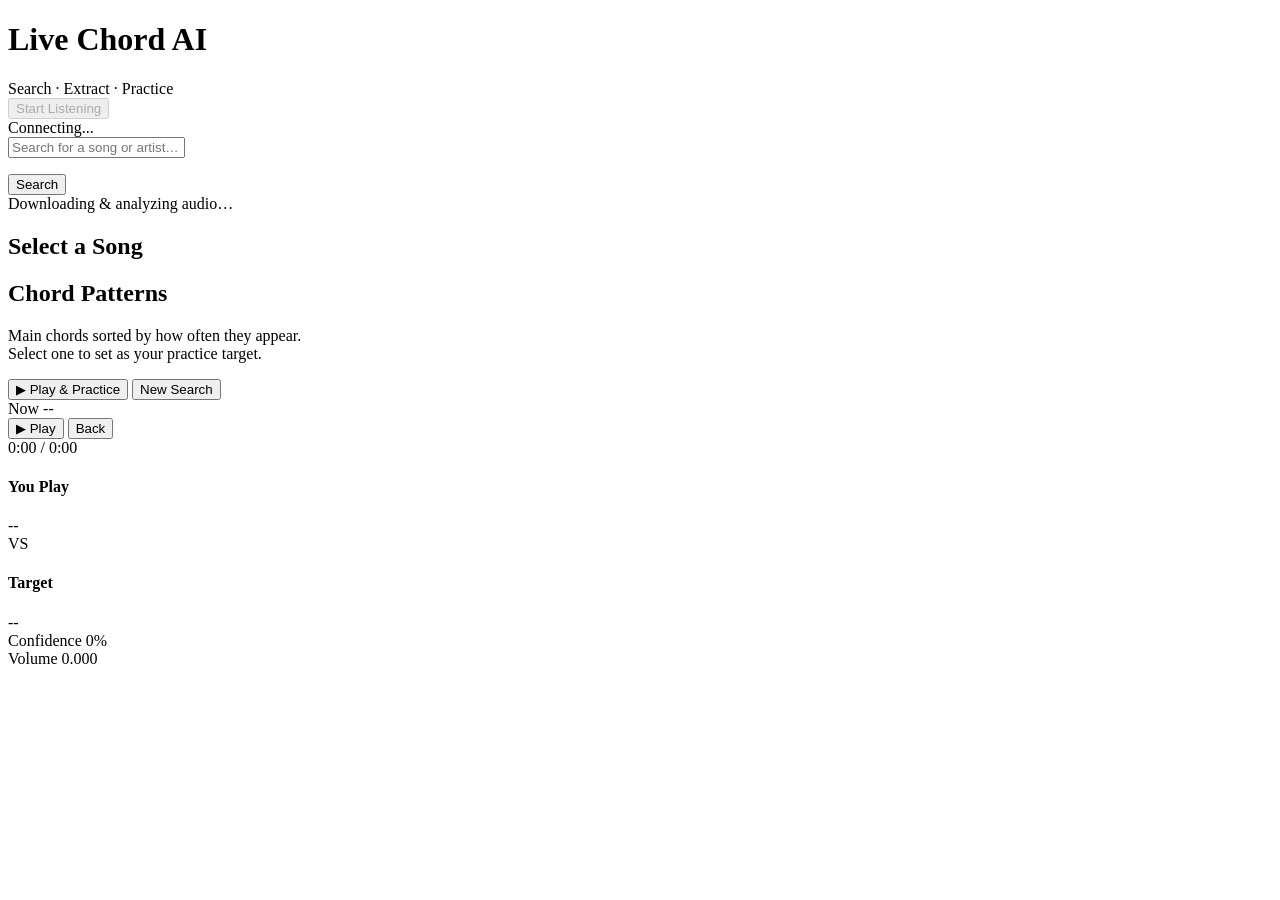
==== static/index.html @ 3582e647 "Restore YouTube retrieval; template+Viterbi chord decoding - Remove local MP3 upload path (route, UI" ====
<!DOCTYPE html>
<html lang="en">
<head>
    <meta charset="UTF-8">
    <meta name="viewport" content="width=device-width, initial-scale=1.0">
    <title>Live Chord AI</title>
    <link rel="preconnect" href="https://fonts.googleapis.com">
    <link rel="preconnect" href="https://fonts.gstatic.com" crossorigin>
    <link href="https://fonts.googleapis.com/css2?family=Outfit:wght@300;500;700&display=swap" rel="stylesheet">
    <link rel="stylesheet" href="static/styles.css?v=8">
</head>
<body>
    <div class="background-elements">
        <div class="blob top-left"></div>
        <div class="blob bottom-right"></div>
    </div>

    <div class="container">
        <header>
            <div class="brand">
                <h1>Live Chord AI</h1>
                <span class="subtitle">Search · Extract · Practice</span>
            </div>
            <div class="header-controls">
                <div class="eq-icon" id="eq-icon">
                    <div class="eq-bar"></div>
                    <div class="eq-bar"></div>
                    <div class="eq-bar"></div>
                    <div class="eq-bar"></div>
                </div>
                <button id="mic-toggle" class="btn primary disabled hidden" disabled>Start Listening</button>
                <div class="status">
                    <div class="status-indicator"></div>
                    <span id="connection-status">Connecting...</span>
                </div>
            </div>
        </header>

        <section class="search-panel glass-panel" id="search-section">
            <div class="search-bar">
                <div class="autocomplete-wrapper">
                    <input type="text" id="song-input" placeholder="Search for a song or artist…" autocomplete="off" />
                    <ul id="autocomplete-list" class="autocomplete-items hidden"></ul>
                </div>
                <button id="search-btn" class="btn action">Search</button>
            </div>
            <div id="loading-container" class="hidden">
                <div class="spinner"></div>
                <span id="loading-text">Downloading &amp; analyzing audio…</span>
            </div>
        </section>

        <section class="results-panel glass-panel hidden" id="results-section">
            <h2>Select a Song</h2>
            <ul id="results-list" class="results-list"></ul>
        </section>

        <section class="overview-panel glass-panel hidden" id="overview-section">
            <h2>Chord Patterns</h2>
            <p class="subtitle">Main chords sorted by how often they appear.<br>Select one to set as your practice target.</p>
            <div id="chord-grid" class="chord-grid"></div>
            <div class="overview-actions">
                <button id="practice-btn" class="btn action glow-btn">▶ Play &amp; Practice</button>
                <button id="new-search-btn" class="btn danger">New Search</button>
            </div>
        </section>

        <section class="timeline-section glass-panel hidden" id="timeline-section">
            <div class="timeline-header">
                <div class="now-playing">
                    <span class="now-label">Now</span>
                    <span class="now-chord" id="now-chord">--</span>
                </div>
                <div class="timeline-controls">
                    <button id="play-pause-btn" class="btn action">▶ Play</button>
                    <button id="back-to-overview-btn" class="btn danger">Back</button>
                </div>
                <span class="time-display" id="time-display">0:00 / 0:00</span>
            </div>

            <div class="timeline-track" id="timeline-track">
                <div class="playhead" id="playhead"></div>
            </div>

            <audio id="audio-player"></audio>

            <div class="practice-row">
                <div class="practice-box" id="player-box">
                    <h4>You Play</h4>
                    <div class="practice-chord" id="current-chord">--</div>
                </div>
                <div class="practice-vs">VS</div>
                <div class="practice-box" id="target-box">
                    <h4>Target</h4>
                    <div class="practice-chord" id="target-chord">--</div>
                </div>
            </div>

            <div class="metrics">
                <div class="metric">
                    <span class="label">Confidence</span>
                    <span id="confidence-val" class="value">0%</span>
                </div>
                <div class="metric">
                    <span class="label">Volume</span>
                    <span id="volume-val" class="value">0.000</span>
                </div>
            </div>
        </section>
    </div>

    <script src="static/script.js?v=8"></script>
</body>
</html>
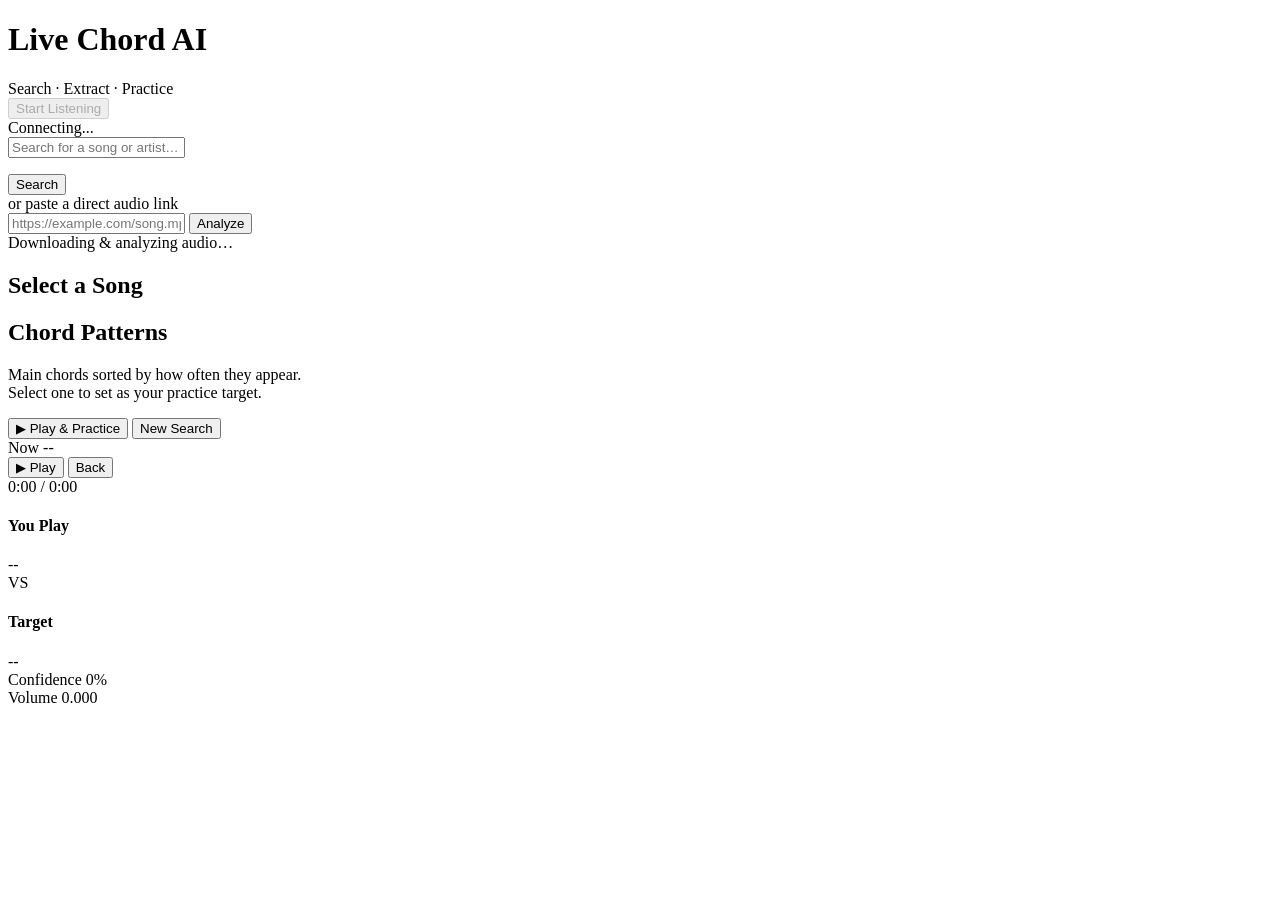
==== commit 29a0eb89: "Add direct-URL audio pathway (POST /api/from-url) YouTube is unreachable from the HF Space (TLS to w" ====
--- a/static/index.html
+++ b/static/index.html
@@ -7,7 +7,7 @@
     <link rel="preconnect" href="https://fonts.googleapis.com">
     <link rel="preconnect" href="https://fonts.gstatic.com" crossorigin>
     <link href="https://fonts.googleapis.com/css2?family=Outfit:wght@300;500;700&display=swap" rel="stylesheet">
-    <link rel="stylesheet" href="static/styles.css?v=8">
+    <link rel="stylesheet" href="static/styles.css?v=9">
 </head>
 <body>
     <div class="background-elements">
@@ -43,6 +43,13 @@
                     <ul id="autocomplete-list" class="autocomplete-items hidden"></ul>
                 </div>
                 <button id="search-btn" class="btn action">Search</button>
+            </div>
+            <div class="url-bar">
+                <span class="url-hint">or paste a direct audio link</span>
+                <div class="url-row">
+                    <input type="url" id="url-input" placeholder="https://example.com/song.mp3" autocomplete="off" />
+                    <button id="url-btn" class="btn action">Analyze</button>
+                </div>
             </div>
             <div id="loading-container" class="hidden">
                 <div class="spinner"></div>
@@ -109,6 +116,6 @@
         </section>
     </div>
 
-    <script src="static/script.js?v=8"></script>
+    <script src="static/script.js?v=9"></script>
 </body>
 </html>
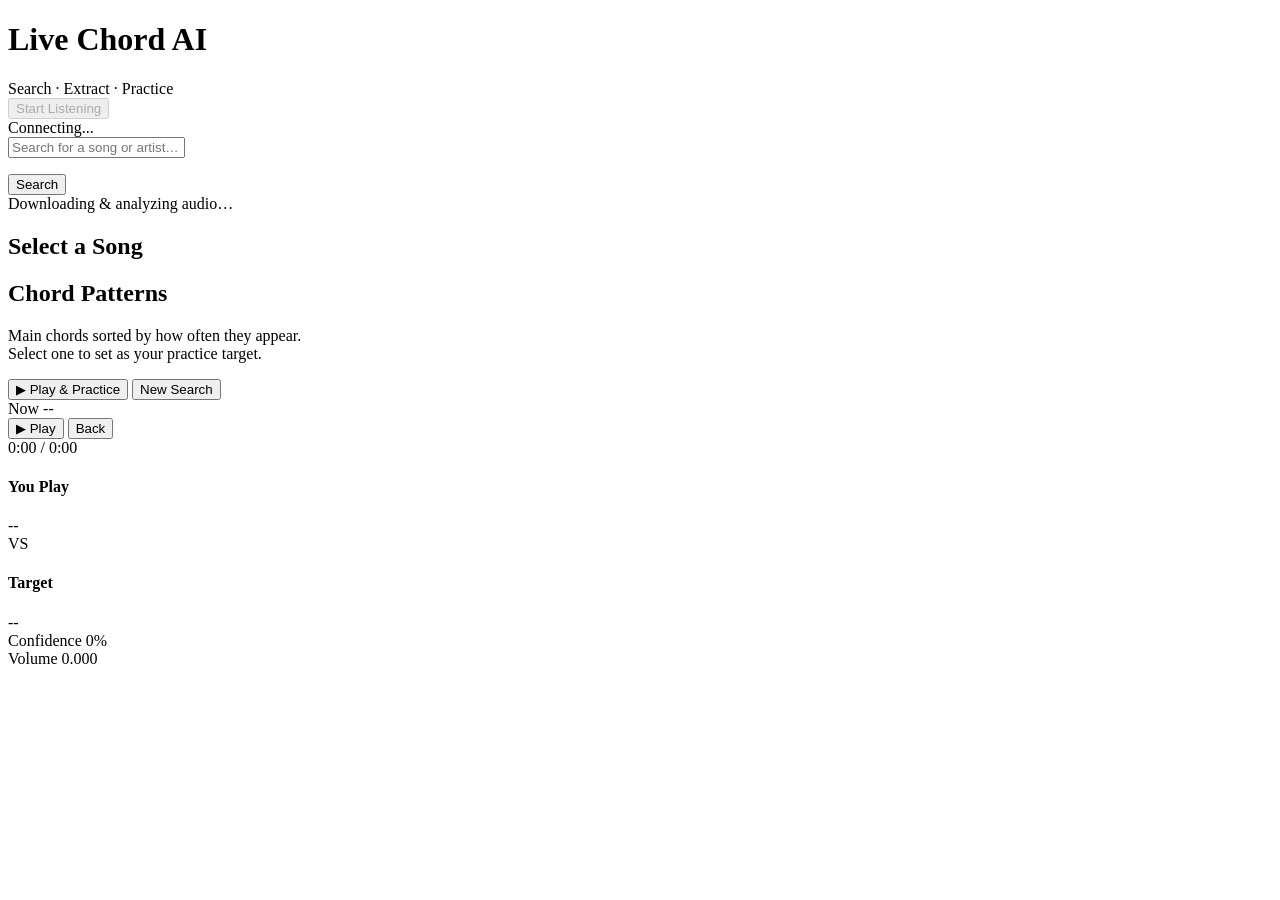
==== commit 28b11e9b: "Remove the paste-a-link UI and dead file-upload leftovers The search box is the only entry point now" ====
--- a/static/index.html
+++ b/static/index.html
@@ -7,7 +7,7 @@
     <link rel="preconnect" href="https://fonts.googleapis.com">
     <link rel="preconnect" href="https://fonts.gstatic.com" crossorigin>
     <link href="https://fonts.googleapis.com/css2?family=Outfit:wght@300;500;700&display=swap" rel="stylesheet">
-    <link rel="stylesheet" href="static/styles.css?v=9">
+    <link rel="stylesheet" href="static/styles.css?v=12">
 </head>
 <body>
     <div class="background-elements">
@@ -43,13 +43,6 @@
                     <ul id="autocomplete-list" class="autocomplete-items hidden"></ul>
                 </div>
                 <button id="search-btn" class="btn action">Search</button>
-            </div>
-            <div class="url-bar">
-                <span class="url-hint">or paste a direct audio link</span>
-                <div class="url-row">
-                    <input type="url" id="url-input" placeholder="https://example.com/song.mp3" autocomplete="off" />
-                    <button id="url-btn" class="btn action">Analyze</button>
-                </div>
             </div>
             <div id="loading-container" class="hidden">
                 <div class="spinner"></div>
@@ -116,6 +109,6 @@
         </section>
     </div>
 
-    <script src="static/script.js?v=9"></script>
+    <script src="static/script.js?v=12"></script>
 </body>
 </html>
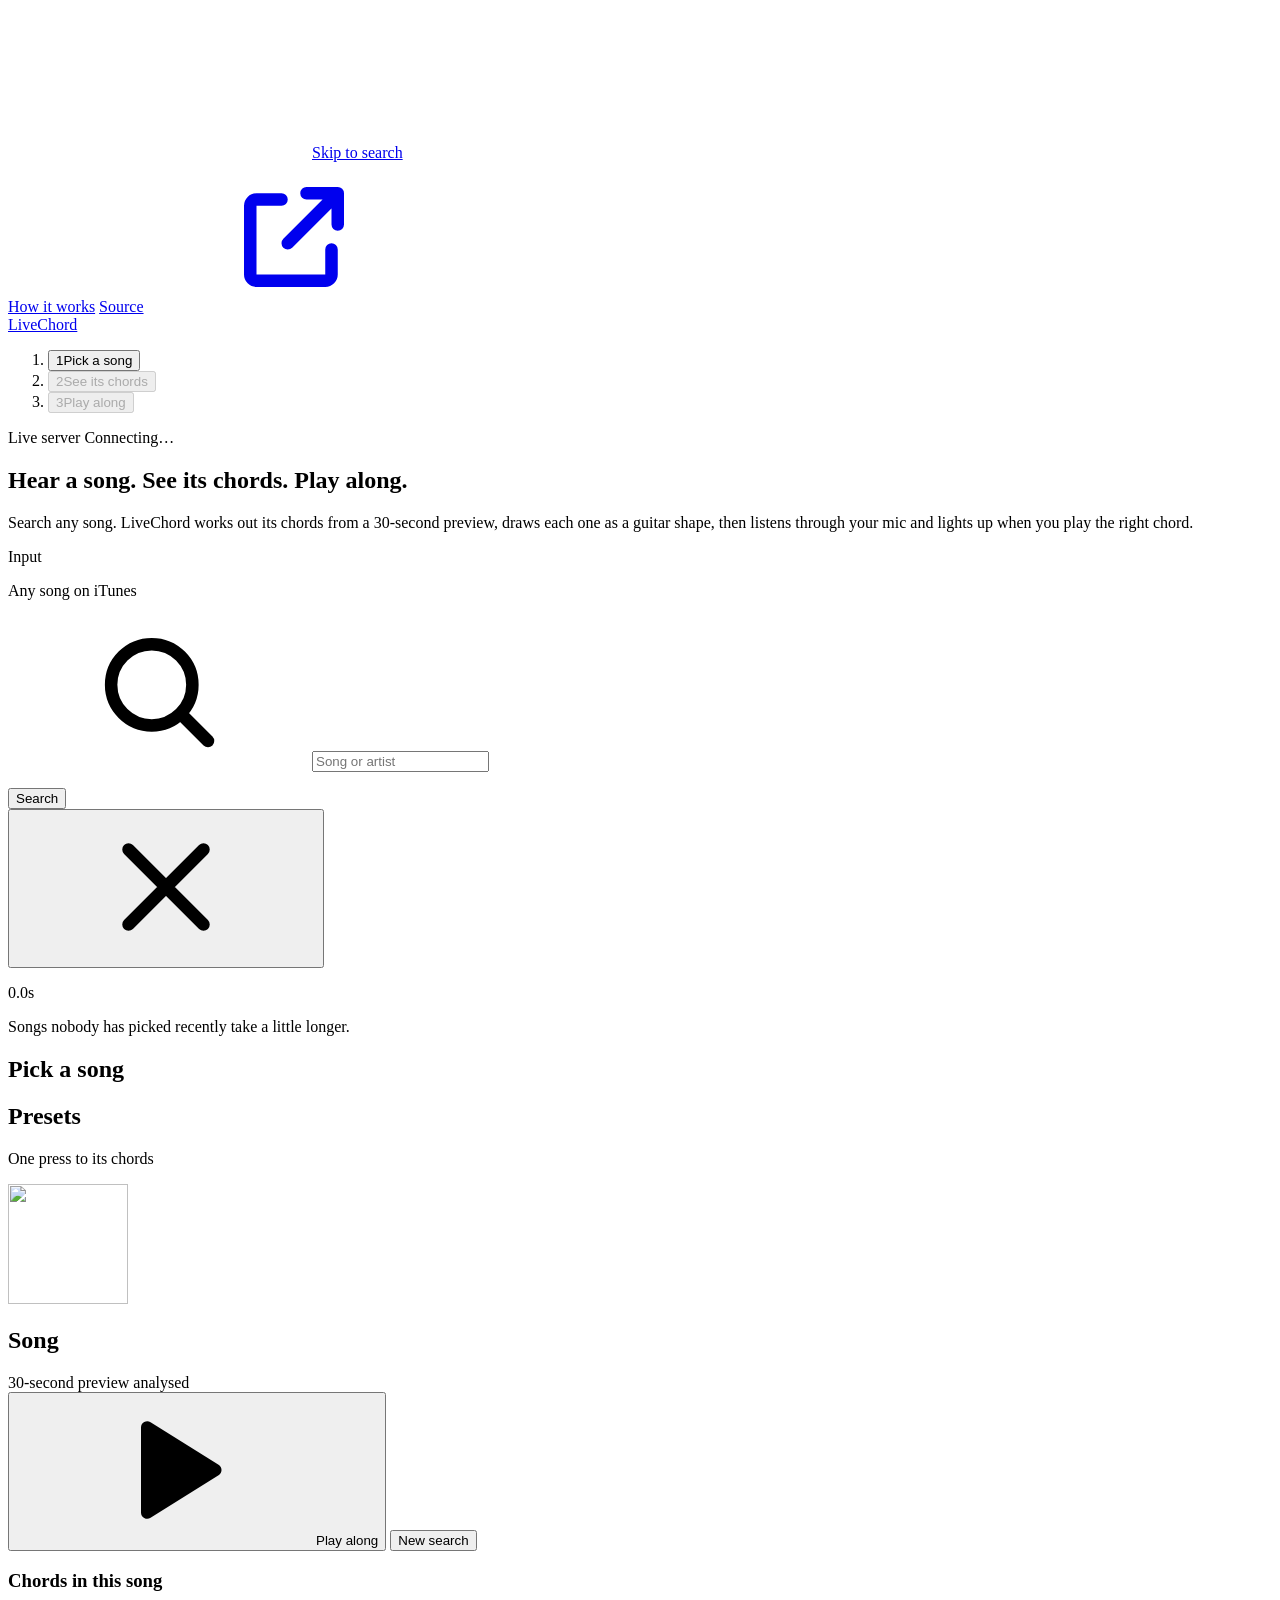
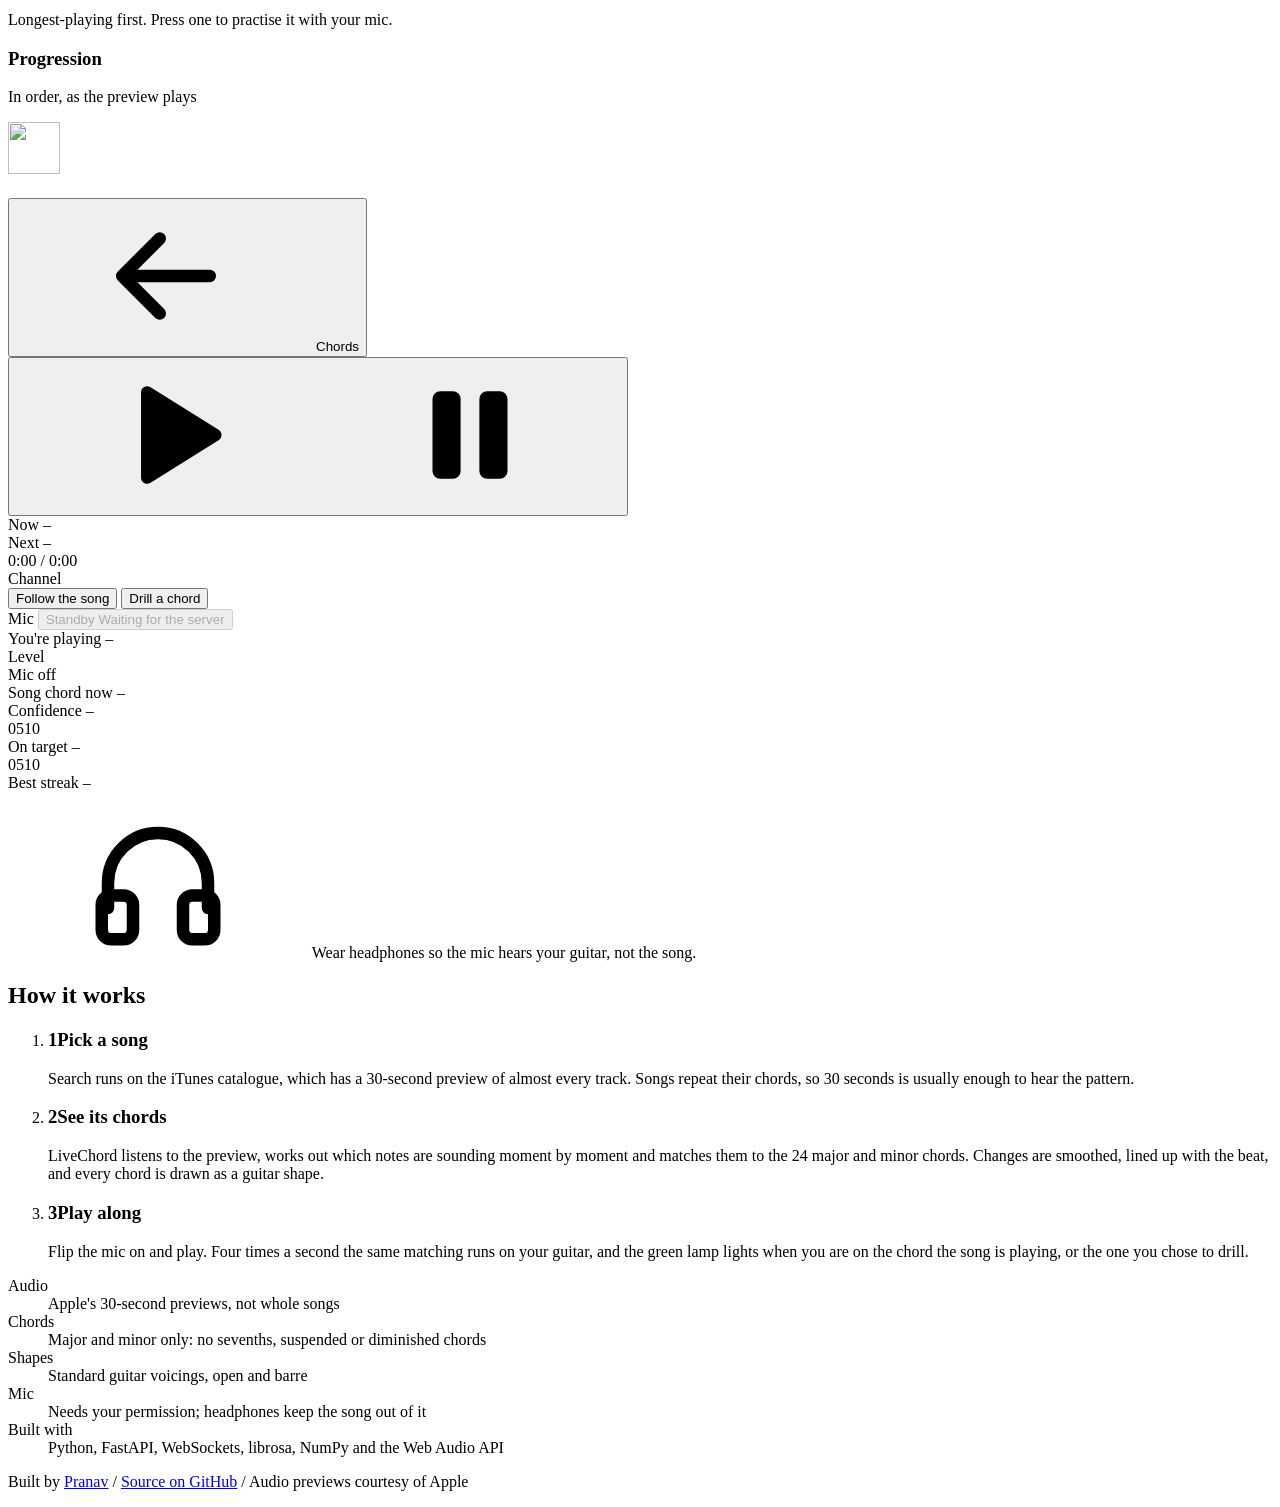
==== commit 7ebe69aa: "Redesign the interface as a practice-amp panel Every control now lives on one brushed-aluminium pane" ====
--- a/static/index.html
+++ b/static/index.html
@@ -3,112 +3,322 @@
 <head>
     <meta charset="UTF-8">
     <meta name="viewport" content="width=device-width, initial-scale=1.0">
-    <title>Live Chord AI</title>
+    <title>LiveChord · See a song's chords, then play along</title>
+    <meta name="description" content="Search any song. LiveChord works out its chords from a 30-second preview, draws each one as a guitar shape, then listens through your mic while you play along.">
+    <meta name="theme-color" content="#1C1C1E">
+    <meta name="color-scheme" content="light">
+    <meta property="og:type" content="website">
+    <meta property="og:site_name" content="LiveChord">
+    <meta property="og:title" content="LiveChord · See a song's chords, then play along">
+    <meta property="og:description" content="Pick any song and LiveChord works out its chords from the audio, shows guitar shapes on a timeline, then listens through your mic while you play along.">
+    <meta property="og:url" content="https://sunny2802-live-chord-ai.hf.space/">
+    <meta property="og:image" content="https://sunny2802-live-chord-ai.hf.space/static/og-image.png">
+    <meta property="og:image:width" content="1200">
+    <meta property="og:image:height" content="630">
+    <meta property="og:image:alt" content="LiveChord's amp-style panel showing a song's chords as guitar shapes above a play-along timeline.">
+    <meta name="twitter:card" content="summary_large_image">
+    <link rel="icon" type="image/svg+xml" href="static/favicon.svg">
     <link rel="preconnect" href="https://fonts.googleapis.com">
     <link rel="preconnect" href="https://fonts.gstatic.com" crossorigin>
-    <link href="https://fonts.googleapis.com/css2?family=Outfit:wght@300;500;700&display=swap" rel="stylesheet">
-    <link rel="stylesheet" href="static/styles.css?v=12">
+    <link href="https://fonts.googleapis.com/css2?family=Archivo:wdth,wght@62..125,100..900&display=swap" rel="stylesheet">
+    <link rel="stylesheet" href="static/styles.css?v=30">
 </head>
 <body>
-    <div class="background-elements">
-        <div class="blob top-left"></div>
-        <div class="blob bottom-right"></div>
+    <svg class="sprite" aria-hidden="true" focusable="false">
+        <symbol id="i-play" viewBox="0 0 24 24"><path d="M8 5.2v13.6a1 1 0 0 0 1.53.85l10.88-6.8a1 1 0 0 0 0-1.7L9.53 4.35A1 1 0 0 0 8 5.2Z" fill="currentColor"/></symbol>
+        <symbol id="i-pause" viewBox="0 0 24 24"><rect x="6" y="5" width="4.5" height="14" rx="1.25" fill="currentColor"/><rect x="13.5" y="5" width="4.5" height="14" rx="1.25" fill="currentColor"/></symbol>
+        <symbol id="i-back" viewBox="0 0 24 24"><path d="M19 12H5m6-6-6 6 6 6" fill="none" stroke="currentColor" stroke-width="2" stroke-linecap="round" stroke-linejoin="round"/></symbol>
+        <symbol id="i-chevron" viewBox="0 0 24 24"><path d="m9 6 6 6-6 6" fill="none" stroke="currentColor" stroke-width="2" stroke-linecap="round" stroke-linejoin="round"/></symbol>
+        <symbol id="i-close" viewBox="0 0 24 24"><path d="M6 6l12 12M18 6 6 18" fill="none" stroke="currentColor" stroke-width="2" stroke-linecap="round"/></symbol>
+        <symbol id="i-external" viewBox="0 0 24 24"><path d="M14 5h5v5m0-5-8 8m7 1v4a1 1 0 0 1-1 1H6a1 1 0 0 1-1-1V7a1 1 0 0 1 1-1h4" fill="none" stroke="currentColor" stroke-width="2" stroke-linecap="round" stroke-linejoin="round"/></symbol>
+        <symbol id="i-search" viewBox="0 0 24 24"><circle cx="11" cy="11" r="6.5" fill="none" stroke="currentColor" stroke-width="2"/><path d="m20 20-4.2-4.2" fill="none" stroke="currentColor" stroke-width="2" stroke-linecap="round"/></symbol>
+        <symbol id="i-headphones" viewBox="0 0 24 24"><path d="M4 16v-4a8 8 0 0 1 16 0v4" fill="none" stroke="currentColor" stroke-width="2" stroke-linecap="round"/><rect x="3" y="14" width="5" height="7" rx="1.5" fill="none" stroke="currentColor" stroke-width="2"/><rect x="16" y="14" width="5" height="7" rx="1.5" fill="none" stroke="currentColor" stroke-width="2"/></symbol>
+    </svg>
+
+    <a class="skip-link" href="#song-input">Skip to search</a>
+
+    <div class="cab">
+        <header class="cab-top">
+            <nav class="cab-nav" aria-label="Site">
+                <a href="#how">How it works</a>
+                <a href="https://github.com/pranavranjit/LearnChord" target="_blank" rel="noopener">Source<svg class="icon" aria-hidden="true"><use href="#i-external"/></svg></a>
+            </nav>
+        </header>
+
+        <div class="front">
+            <main class="panel" id="panel">
+                <div class="panel-head">
+                    <a class="wordmark" href="/">LiveChord</a>
+
+                    <ol class="states" id="states" aria-label="Steps">
+                        <li data-stage="search" class="on">
+                            <button type="button" class="state-btn" data-go="search" aria-current="step">
+                                <span class="lamp" aria-hidden="true"></span><span class="state-n" aria-hidden="true">1</span><span class="state-label">Pick a song</span>
+                            </button>
+                        </li>
+                        <li data-stage="chords">
+                            <button type="button" class="state-btn" data-go="chords" disabled>
+                                <span class="lamp" aria-hidden="true"></span><span class="state-n" aria-hidden="true">2</span><span class="state-label">See its chords</span>
+                            </button>
+                        </li>
+                        <li data-stage="play">
+                            <button type="button" class="state-btn" data-go="play" disabled>
+                                <span class="lamp" aria-hidden="true"></span><span class="state-n" aria-hidden="true">3</span><span class="state-label">Play along</span>
+                            </button>
+                        </li>
+                    </ol>
+
+                    <div class="power" title="Connection to the live-analysis server">
+                        <span class="jewel status-indicator" aria-hidden="true"></span>
+                        <span class="power-copy">
+                            <span class="legend legend-sm">Live server</span>
+                            <span id="connection-status" class="power-state" role="status">Connecting…</span>
+                        </span>
+                    </div>
+                </div>
+
+                <!-- ============ 1 · Pick a song ============ -->
+                <section class="stage stage-search" id="search-section" aria-labelledby="hero-title">
+                    <h1 id="hero-title"><span>Hear a song.</span> <span>See its chords.</span> <span>Play along.</span></h1>
+                    <p class="lede">
+                        Search any song. LiveChord works out its chords from a 30-second preview,
+                        draws each one as a guitar shape, then listens through your mic and lights
+                        up when you play the right chord.
+                    </p>
+
+                    <div class="group">
+                        <div class="group-head">
+                            <label class="legend" for="song-input">Input</label>
+                            <p class="group-note">Any song on iTunes</p>
+                        </div>
+                        <form class="input-row" id="search-form" autocomplete="off" role="search">
+                            <div class="input-slot autocomplete-wrapper">
+                                <svg class="icon input-icon" aria-hidden="true"><use href="#i-search"/></svg>
+                                <input type="search" id="song-input" placeholder="Song or artist" enterkeyhint="search"
+                                       aria-autocomplete="list" aria-controls="autocomplete-list" aria-expanded="false">
+                                <ul id="autocomplete-list" class="autocomplete-items hidden" role="listbox" aria-label="Suggestions"></ul>
+                            </div>
+                            <button id="search-btn" class="key" type="submit">Search</button>
+                        </form>
+                    </div>
+
+                    <div id="error-banner" class="fault hidden" role="alert">
+                        <span class="lamp lit" aria-hidden="true"></span>
+                        <span id="error-text" class="fault-text"></span>
+                        <button type="button" class="fault-close" id="error-close" aria-label="Dismiss">
+                            <svg class="icon" aria-hidden="true"><use href="#i-close"/></svg>
+                        </button>
+                    </div>
+
+                    <div id="loading-container" class="warmup hidden" aria-live="polite">
+                        <ol class="warmup-steps" id="loading-steps"></ol>
+                        <span class="elapsed" id="loading-elapsed">0.0s</span>
+                        <p class="warmup-note hidden" id="loading-note">Songs nobody has picked recently take a little longer.</p>
+                    </div>
+
+                    <section class="group results hidden" id="results-section" aria-labelledby="results-title">
+                        <div class="group-head">
+                            <h2 class="legend" id="results-title">Pick a song</h2>
+                            <p class="group-note" id="results-meta"></p>
+                        </div>
+                        <ul id="results-list" class="results-list"></ul>
+                    </section>
+
+                    <div class="group presets">
+                        <div class="group-head">
+                            <h2 class="legend" id="presets-title">Presets</h2>
+                            <p class="group-note">One press to its chords</p>
+                        </div>
+                        <div id="example-chips" class="preset-bank" role="group" aria-labelledby="presets-title"></div>
+                    </div>
+                </section>
+
+                <!-- ============ 2 · See its chords ============ -->
+                <section class="stage stage-chords hidden" id="overview-section" aria-labelledby="song-title">
+                    <div class="song-card">
+                        <img id="song-art" class="song-art" src="static/sleeve.svg" alt="" width="120" height="120">
+                        <div class="song-meta">
+                            <h2 id="song-title">Song</h2>
+                            <p id="song-artist" class="song-artist"></p>
+                            <span class="tag">30-second preview analysed</span>
+                        </div>
+                        <div class="song-actions">
+                            <button id="practice-btn" class="key key-lg" type="button">
+                                <svg class="icon" aria-hidden="true"><use href="#i-play"/></svg>Play along
+                            </button>
+                            <button id="new-search-btn" class="key-outline" type="button">New search</button>
+                        </div>
+                    </div>
+
+                    <div class="group">
+                        <div class="group-head">
+                            <h3 class="legend">Chords in this song</h3>
+                            <p class="group-note">Longest-playing first. Press one to practise it with your mic.</p>
+                        </div>
+                        <div id="chord-grid" class="chord-grid"></div>
+                    </div>
+
+                    <div class="group">
+                        <div class="group-head">
+                            <h3 class="legend">Progression</h3>
+                            <p class="group-note">In order, as the preview plays</p>
+                        </div>
+                        <ol id="progression" class="progression"></ol>
+                    </div>
+                </section>
+
+                <!-- ============ 3 · Play along ============ -->
+                <section class="stage stage-play hidden" id="timeline-section" aria-labelledby="player-title">
+                    <div class="song-strip">
+                        <img id="player-art" class="strip-art" src="static/sleeve.svg" alt="" width="52" height="52">
+                        <div class="strip-meta">
+                            <h2 class="strip-title" id="player-title"></h2>
+                            <p class="strip-artist" id="player-artist"></p>
+                        </div>
+                        <button id="back-to-overview-btn" class="key-outline key-sm" type="button">
+                            <svg class="icon" aria-hidden="true"><use href="#i-back"/></svg>Chords
+                        </button>
+                    </div>
+
+                    <div class="deck">
+                        <button id="play-pause-btn" class="key key-round" type="button" aria-label="Play">
+                            <svg class="icon i-play" aria-hidden="true"><use href="#i-play"/></svg>
+                            <svg class="icon i-pause" aria-hidden="true"><use href="#i-pause"/></svg>
+                        </button>
+                        <div class="readout readout-now">
+                            <span class="legend">Now</span>
+                            <span class="chord rung-1" id="now-chord">–</span>
+                        </div>
+                        <div class="readout readout-next">
+                            <span class="legend">Next <span id="next-in" class="next-in"></span></span>
+                            <span class="chord rung-2" id="next-chord">–</span>
+                        </div>
+                        <span class="counter" id="time-display">0:00 / 0:00</span>
+                    </div>
+
+                    <div class="track-wrap">
+                        <div class="timeline-track" id="timeline-track" title="Click to jump" role="slider" tabindex="0"
+                             aria-label="Song position" aria-valuemin="0" aria-valuemax="30" aria-valuenow="0" aria-valuetext="0:00">
+                            <div class="playhead" id="playhead"></div>
+                        </div>
+                        <div class="track-scale" id="track-scale" aria-hidden="true"></div>
+                    </div>
+                    <audio id="audio-player" preload="auto"></audio>
+
+                    <div class="practice">
+                        <div class="practice-controls">
+                            <div class="control-group">
+                                <span class="legend" id="channel-legend">Channel</span>
+                                <div class="mode-toggle" role="group" aria-labelledby="channel-legend">
+                                    <button type="button" data-mode="song" class="active" aria-pressed="true"><span class="lamp" aria-hidden="true"></span>Follow the song</button>
+                                    <button type="button" data-mode="drill" aria-pressed="false"><span class="lamp" aria-hidden="true"></span>Drill a chord</button>
+                                </div>
+                            </div>
+                            <div class="control-group">
+                                <span class="legend" id="mic-legend">Mic</span>
+                                <button id="mic-toggle" class="bat" type="button" role="switch" aria-checked="false"
+                                        aria-labelledby="mic-legend" aria-describedby="mic-action" disabled>
+                                    <span class="bat-body" aria-hidden="true"><span class="bat-lever"></span></span>
+                                    <span class="bat-copy">
+                                        <span class="bat-state" id="mic-state">Standby</span>
+                                        <span class="bat-action" id="mic-action">Waiting for the server</span>
+                                    </span>
+                                </button>
+                            </div>
+                        </div>
+
+                        <div class="drill-picker hidden" id="drill-picker" role="group" aria-label="Chord to drill"></div>
+
+                        <div class="practice-row">
+                            <div class="practice-box" id="player-box">
+                                <span class="legend">You're playing</span>
+                                <span class="chord rung-2" id="current-chord">–</span>
+                                <div class="level">
+                                    <span class="legend legend-sm">Level</span>
+                                    <div class="meter" aria-hidden="true"><div class="meter-fill" id="volume-bar"></div></div>
+                                </div>
+                            </div>
+                            <div class="match-meter" id="match-badge">
+                                <span class="match-lamp" aria-hidden="true"></span>
+                                <span class="legend match-text" id="match-text">Mic off</span>
+                            </div>
+                            <div class="practice-box" id="target-box">
+                                <span class="legend" id="target-label">Song chord now</span>
+                                <span class="chord rung-2" id="target-chord">–</span>
+                                <div class="mini-diagram" id="target-diagram"></div>
+                            </div>
+                        </div>
+
+                        <div class="practice-stats">
+                            <div class="gauge">
+                                <span class="legend">Confidence</span>
+                                <span class="gauge-val" id="confidence-val">–</span>
+                                <div class="scale idle" id="confidence-scale" aria-hidden="true">
+                                    <span class="pointer"></span>
+                                    <span class="scale-nums"><span>0</span><span>5</span><span>10</span></span>
+                                </div>
+                            </div>
+                            <div class="gauge">
+                                <span class="legend">On target</span>
+                                <span class="gauge-val" id="accuracy-val">–</span>
+                                <div class="scale idle" id="accuracy-scale" aria-hidden="true">
+                                    <span class="pointer"></span>
+                                    <span class="scale-nums"><span>0</span><span>5</span><span>10</span></span>
+                                </div>
+                            </div>
+                            <div class="gauge gauge-count">
+                                <span class="legend">Best streak</span>
+                                <span class="gauge-val" id="streak-val">–</span>
+                            </div>
+                        </div>
+                        <p class="hint" id="mic-hint">
+                            <svg class="icon" aria-hidden="true"><use href="#i-headphones"/></svg>
+                            Wear headphones so the mic hears your guitar, not the song.
+                        </p>
+                    </div>
+                </section>
+            </main>
+
+            <!-- ============ How it works ============ -->
+            <section class="grille" id="how" aria-labelledby="how-title">
+                <div class="plate">
+                    <h2 class="plate-title" id="how-title">How it works</h2>
+                    <ol class="how-steps">
+                        <li>
+                            <h3><span class="how-n" aria-hidden="true">1</span>Pick a song</h3>
+                            <p>Search runs on the iTunes catalogue, which has a 30-second preview of almost every track. Songs repeat their chords, so 30 seconds is usually enough to hear the pattern.</p>
+                        </li>
+                        <li>
+                            <h3><span class="how-n" aria-hidden="true">2</span>See its chords</h3>
+                            <p>LiveChord listens to the preview, works out which notes are sounding moment by moment and matches them to the 24 major and minor chords. Changes are smoothed, lined up with the beat, and every chord is drawn as a guitar shape.</p>
+                        </li>
+                        <li>
+                            <h3><span class="how-n" aria-hidden="true">3</span>Play along</h3>
+                            <p>Flip the mic on and play. Four times a second the same matching runs on your guitar, and the green lamp lights when you are on the chord the song is playing, or the one you chose to drill.</p>
+                        </li>
+                    </ol>
+                    <dl class="specs">
+                        <div><dt>Audio</dt><dd>Apple's 30-second previews, not whole songs</dd></div>
+                        <div><dt>Chords</dt><dd>Major and minor only: no sevenths, suspended or diminished chords</dd></div>
+                        <div><dt>Shapes</dt><dd>Standard guitar voicings, open and barre</dd></div>
+                        <div><dt>Mic</dt><dd>Needs your permission; headphones keep the song out of it</dd></div>
+                        <div><dt>Built with</dt><dd>Python, FastAPI, WebSockets, librosa, NumPy and the Web Audio API</dd></div>
+                    </dl>
+                </div>
+            </section>
+        </div>
+
+        <footer class="cab-bottom">
+            <p>
+                Built by <a href="https://www.linkedin.com/in/pranav2ranjit" target="_blank" rel="noopener">Pranav</a>
+                <span class="sep" aria-hidden="true">/</span>
+                <a href="https://github.com/pranavranjit/LearnChord" target="_blank" rel="noopener">Source on GitHub</a>
+                <span class="sep" aria-hidden="true">/</span>
+                Audio previews courtesy of Apple
+            </p>
+        </footer>
     </div>
 
-    <div class="container">
-        <header>
-            <div class="brand">
-                <h1>Live Chord AI</h1>
-                <span class="subtitle">Search · Extract · Practice</span>
-            </div>
-            <div class="header-controls">
-                <div class="eq-icon" id="eq-icon">
-                    <div class="eq-bar"></div>
-                    <div class="eq-bar"></div>
-                    <div class="eq-bar"></div>
-                    <div class="eq-bar"></div>
-                </div>
-                <button id="mic-toggle" class="btn primary disabled hidden" disabled>Start Listening</button>
-                <div class="status">
-                    <div class="status-indicator"></div>
-                    <span id="connection-status">Connecting...</span>
-                </div>
-            </div>
-        </header>
-
-        <section class="search-panel glass-panel" id="search-section">
-            <div class="search-bar">
-                <div class="autocomplete-wrapper">
-                    <input type="text" id="song-input" placeholder="Search for a song or artist…" autocomplete="off" />
-                    <ul id="autocomplete-list" class="autocomplete-items hidden"></ul>
-                </div>
-                <button id="search-btn" class="btn action">Search</button>
-            </div>
-            <div id="loading-container" class="hidden">
-                <div class="spinner"></div>
-                <span id="loading-text">Downloading &amp; analyzing audio…</span>
-            </div>
-        </section>
-
-        <section class="results-panel glass-panel hidden" id="results-section">
-            <h2>Select a Song</h2>
-            <ul id="results-list" class="results-list"></ul>
-        </section>
-
-        <section class="overview-panel glass-panel hidden" id="overview-section">
-            <h2>Chord Patterns</h2>
-            <p class="subtitle">Main chords sorted by how often they appear.<br>Select one to set as your practice target.</p>
-            <div id="chord-grid" class="chord-grid"></div>
-            <div class="overview-actions">
-                <button id="practice-btn" class="btn action glow-btn">▶ Play &amp; Practice</button>
-                <button id="new-search-btn" class="btn danger">New Search</button>
-            </div>
-        </section>
-
-        <section class="timeline-section glass-panel hidden" id="timeline-section">
-            <div class="timeline-header">
-                <div class="now-playing">
-                    <span class="now-label">Now</span>
-                    <span class="now-chord" id="now-chord">--</span>
-                </div>
-                <div class="timeline-controls">
-                    <button id="play-pause-btn" class="btn action">▶ Play</button>
-                    <button id="back-to-overview-btn" class="btn danger">Back</button>
-                </div>
-                <span class="time-display" id="time-display">0:00 / 0:00</span>
-            </div>
-
-            <div class="timeline-track" id="timeline-track">
-                <div class="playhead" id="playhead"></div>
-            </div>
-
-            <audio id="audio-player"></audio>
-
-            <div class="practice-row">
-                <div class="practice-box" id="player-box">
-                    <h4>You Play</h4>
-                    <div class="practice-chord" id="current-chord">--</div>
-                </div>
-                <div class="practice-vs">VS</div>
-                <div class="practice-box" id="target-box">
-                    <h4>Target</h4>
-                    <div class="practice-chord" id="target-chord">--</div>
-                </div>
-            </div>
-
-            <div class="metrics">
-                <div class="metric">
-                    <span class="label">Confidence</span>
-                    <span id="confidence-val" class="value">0%</span>
-                </div>
-                <div class="metric">
-                    <span class="label">Volume</span>
-                    <span id="volume-val" class="value">0.000</span>
-                </div>
-            </div>
-        </section>
-    </div>
-
-    <script src="static/script.js?v=12"></script>
+    <script src="static/script.js?v=30"></script>
 </body>
 </html>
